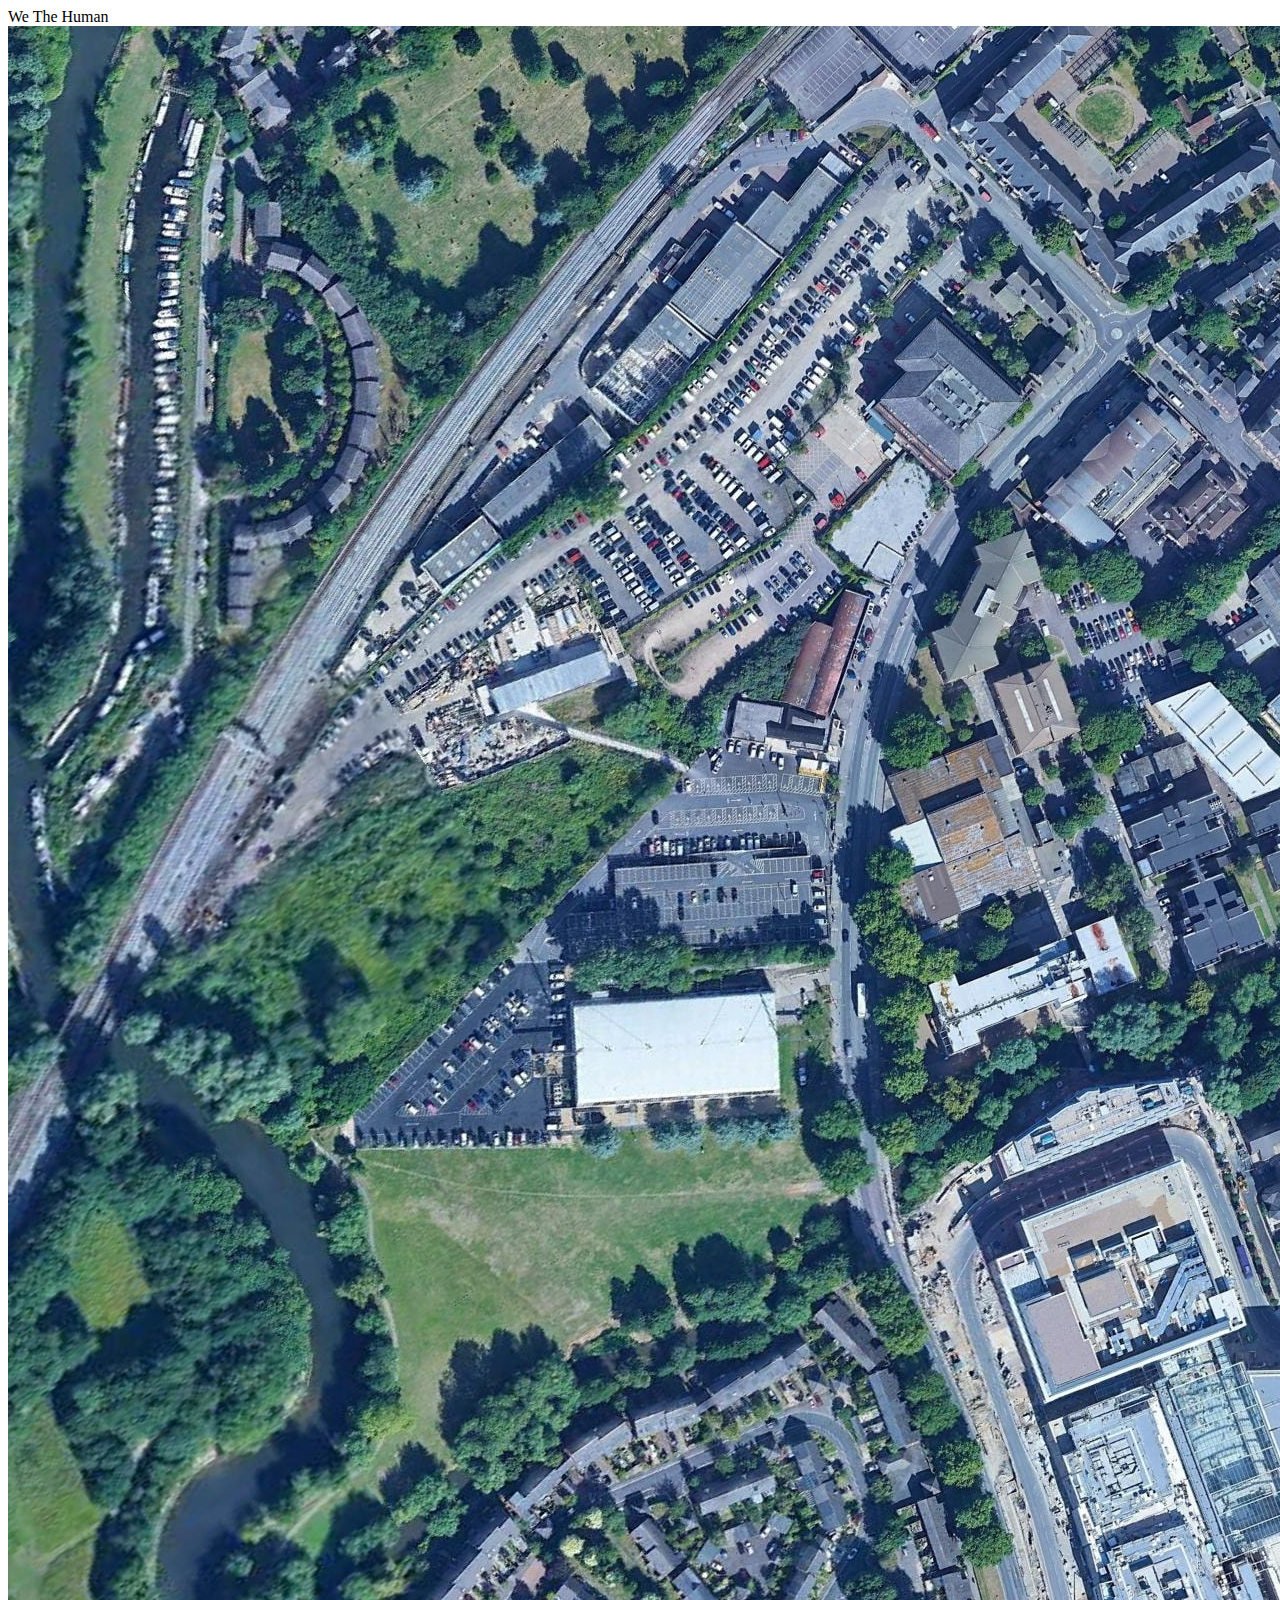
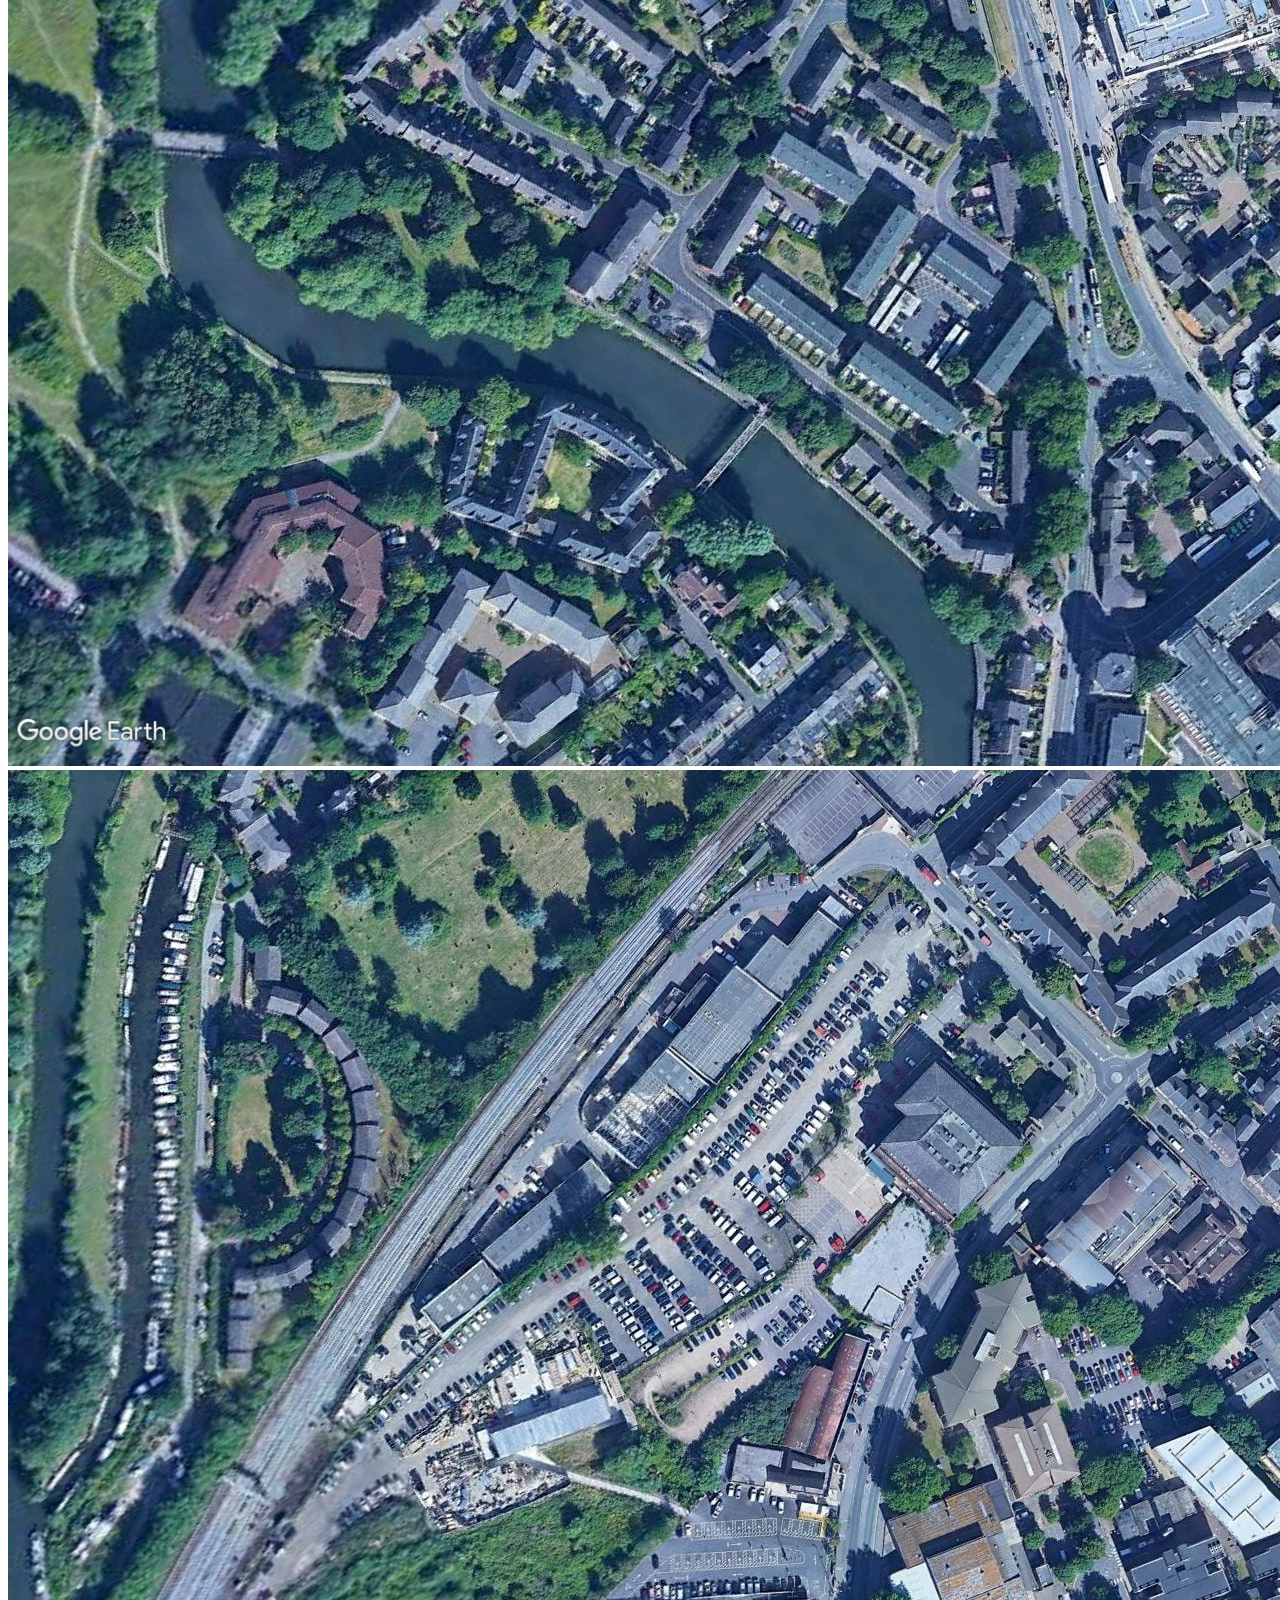
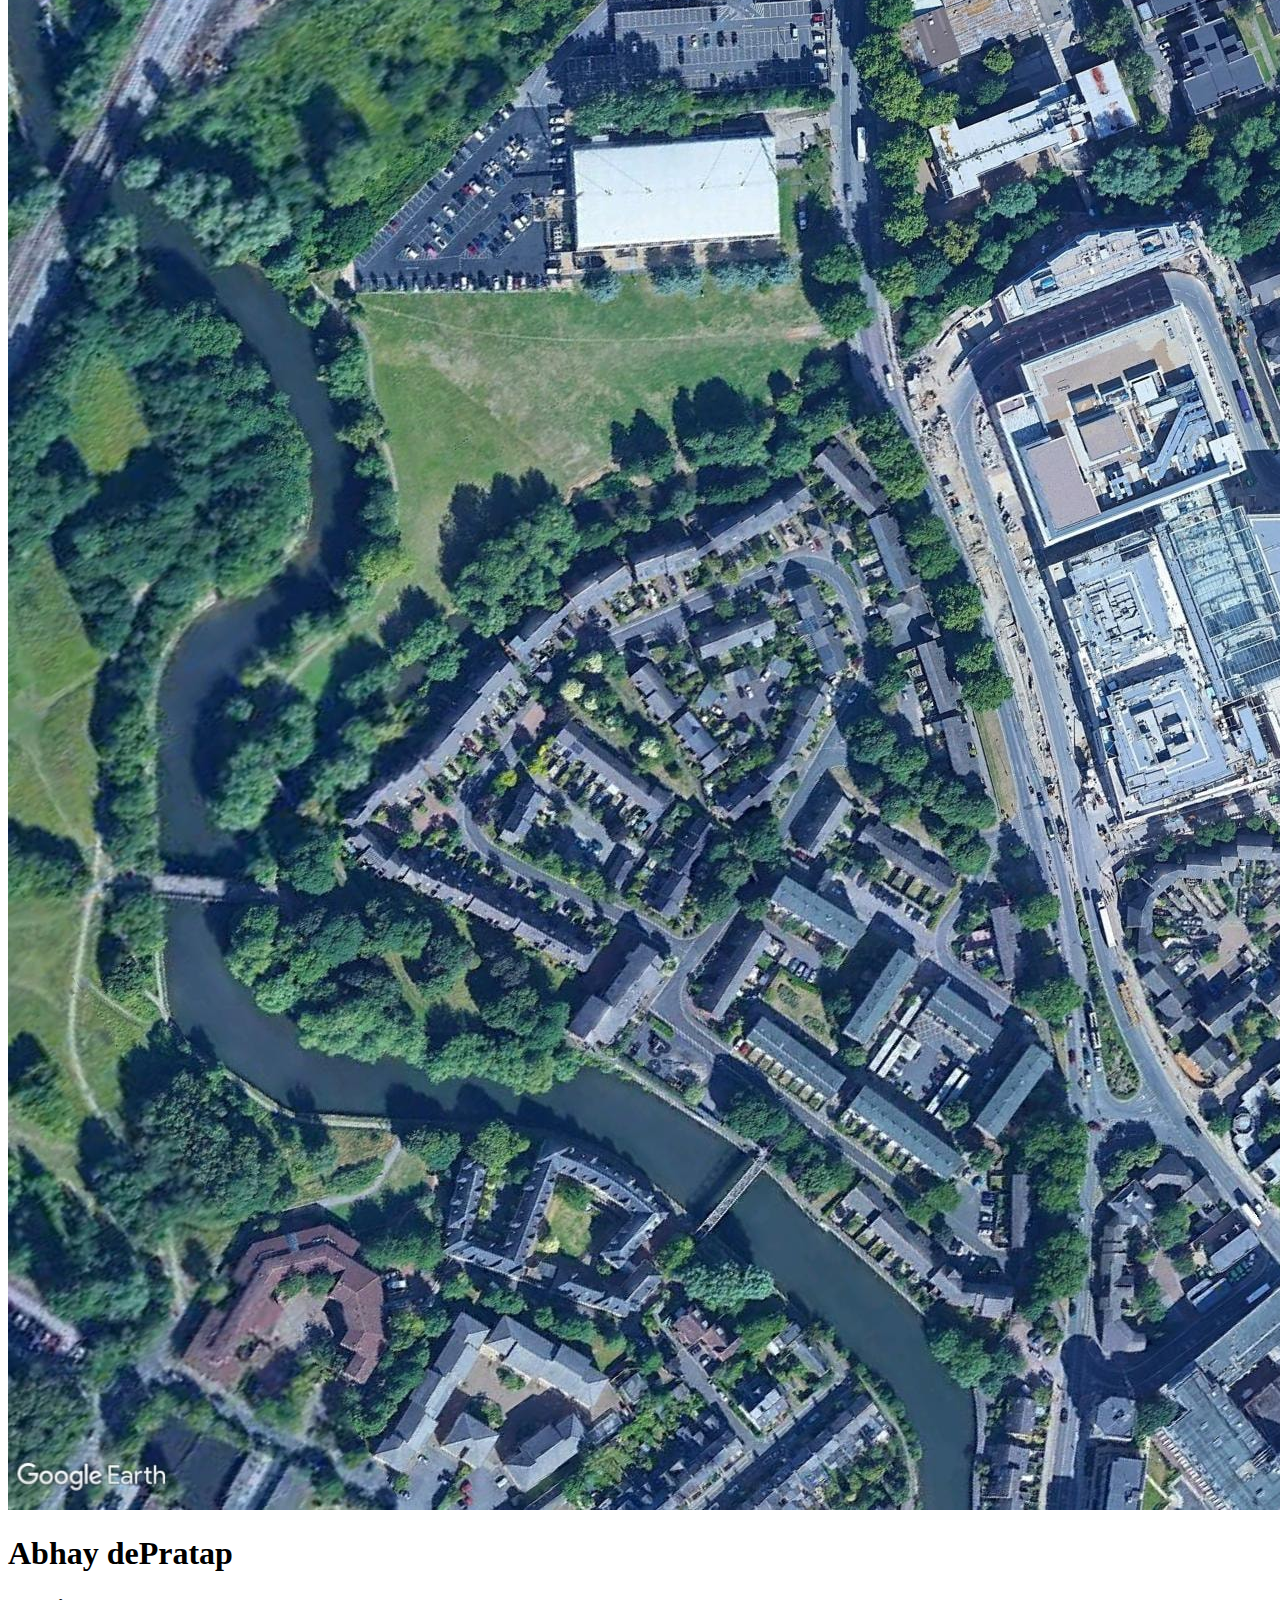
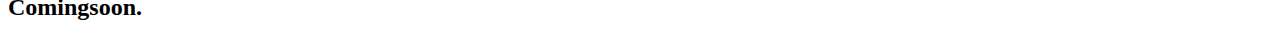
==== index.html @ f452491d "Update index.html" ====
<!DOCTYPE html>
<html lang="en">

<head>
<title>abhay web</title>
<meta name="description" content="AI for life">
</head>

<body>
We The Human
 <img src="bgimg_ge.jpg" alt="bg">
  
    <div id="main">
        <img src="bgimg_ge.jpg" alt="bg">
        <h1>Abhay dePratap</h1>
        <h2>Comingsoon. </h2>
    </div>
</body>
</html>
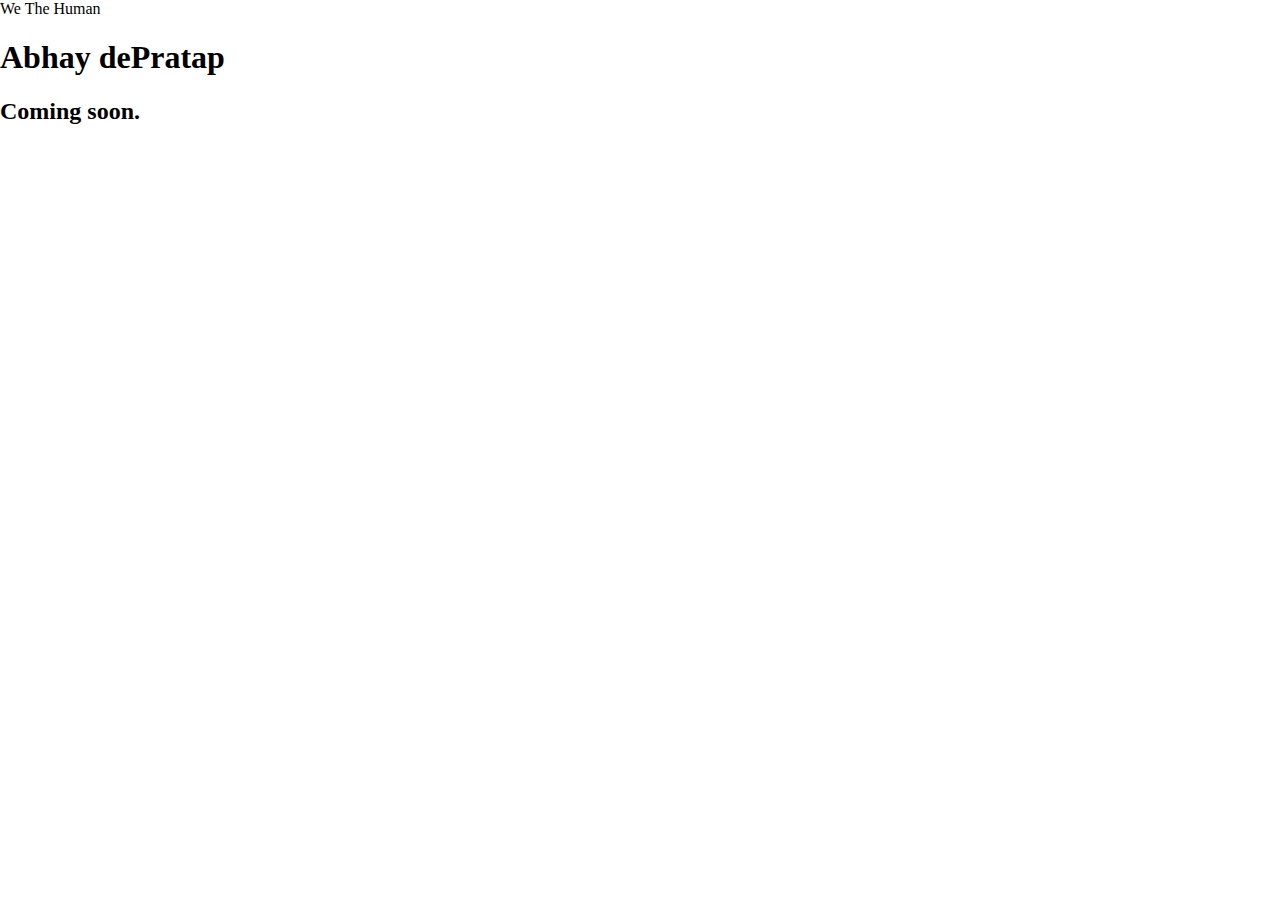
==== commit 7225953f: "Update index.html" ====
--- a/index.html
+++ b/index.html
@@ -4,16 +4,27 @@
 <head>
 <title>abhay web</title>
 <meta name="description" content="AI for life">
+
+
+
+<style>
+body, html {
+  height: 100%;
+  margin: 0;
+}
+
+.bg {
+  background-image: url("bgimg_ge.jpg");
+  height: 100%; 
+  background-position: center;
+  background-repeat: no-repeat;
+  background-size: cover;
+}
+</style>
 </head>
-
 <body>
 We The Human
- <img src="bgimg_ge.jpg" alt="bg">
-  
-    <div id="main">
-        <img src="bgimg_ge.jpg" alt="bg">
         <h1>Abhay dePratap</h1>
-        <h2>Comingsoon. </h2>
-    </div>
+        <h2>Coming soon. </h2>
 </body>
 </html>
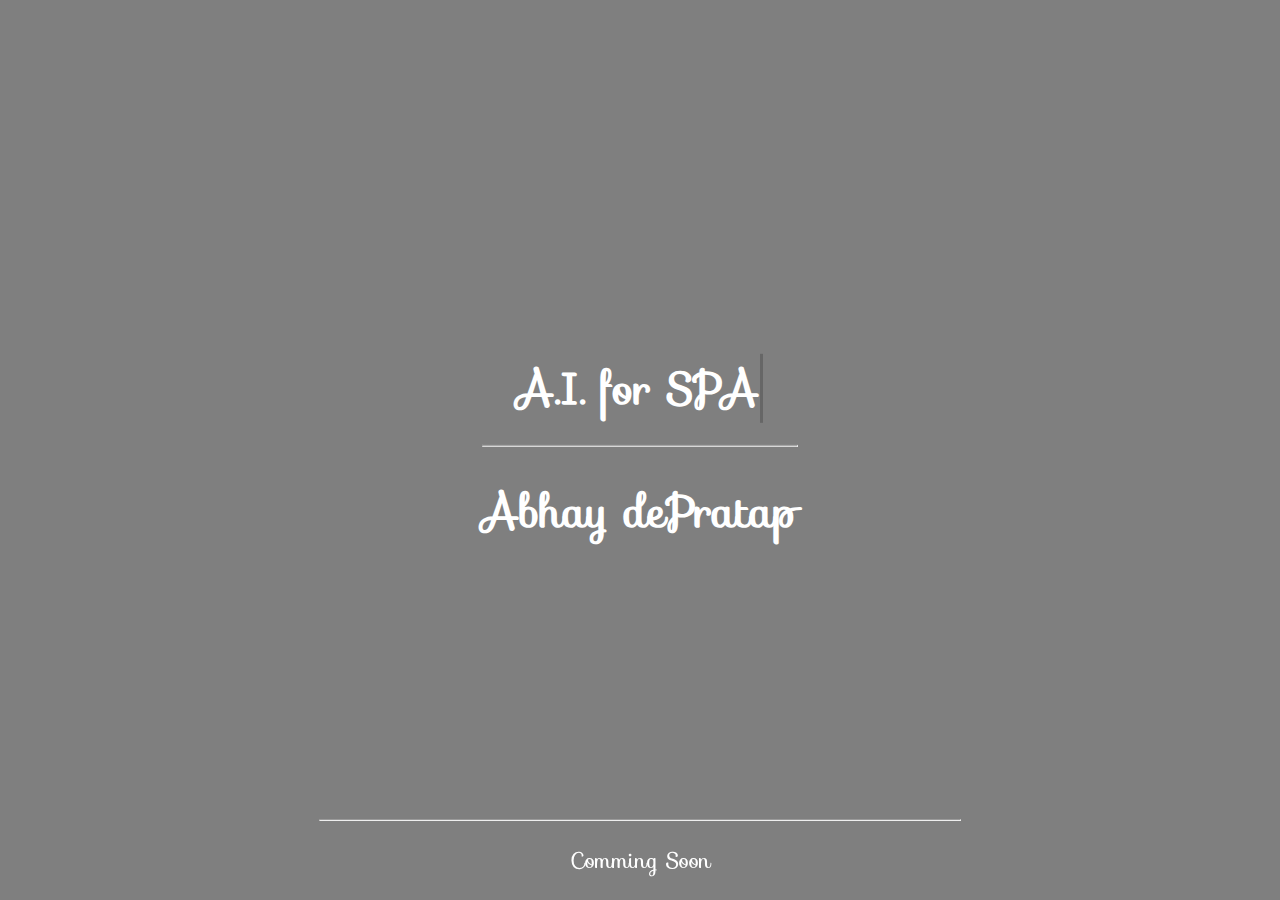
==== commit 509cd20c: "Update index.html" ====
--- a/index.html
+++ b/index.html
@@ -2,9 +2,9 @@
 <html lang="en">
 
 <head>
-<title>abhay web</title>
-<meta name="description" content="AI for life">
-
+<title>Abhay dePratap</title>
+<meta name="description" content="Web page of adep">
+<link rel="stylesheet" href="https://fonts.googleapis.com/css?family=Sofia">
 
 
 <style>
@@ -13,18 +13,145 @@
   margin: 0;
 }
 
-.bg {
-  background-image: url("bgimg_ge.jpg");
-  height: 100%; 
+.bgimg {
+  background-image:linear-gradient( rgba(0, 0, 0, 0.5), rgba(0, 0, 0, 0.5) ), url('bg_ge.jpg');
+  height: 100%;
   background-position: center;
-  background-repeat: no-repeat;
   background-size: cover;
+  position: relative;
+  color: white;
+  font-family: "Sofia";
+  font-size: 22px;
 }
+
+.middle {
+  position: absolute;
+  top: 50%;
+  left: 50%;
+  transform: translate(-50%, -50%);
+  text-align: center;
+}
+
+.footer {
+  position: fixed;
+  left: 0;
+  bottom: 0;
+  width: 100%;
+  text-align: center;
+}
+
 </style>
-</head>
+
 <body>
-We The Human
-        <h1>Abhay dePratap</h1>
-        <h2>Coming soon. </h2>
+
+<div class="bgimg">
+  <div class="middle">
+    
+    <h1>A.I. for
+     <span
+     class="txt-rotate"
+     data-period="2000"
+     data-rotate='[ "SPACE EXPLORATION", "EARTH", "SOCIETY", "EDUCATION.","FUTURE","ME","YOU","ALL","A BETTER WORLD" ]'></span>
+<hr>
+
+    <h1>Abhay dePratap</h1>
+   </h1>
+  
+
+    
+
+  </div>
+<div class="footer">
+ <p id="demo2" style="font-size:30px"></p>
+<hr width=50%>
+ <p >Comming Soon</p>
+</div>
+</div>
+
+<script>
+var TxtRotate = function(el, toRotate, period) {
+  this.toRotate = toRotate;
+  this.el = el;
+  this.loopNum = 0;
+  this.period = parseInt(period, 10) || 2000;
+  this.txt = '';
+  this.tick();
+  this.isDeleting = false;
+};
+
+TxtRotate.prototype.tick = function() {
+  var i = this.loopNum % this.toRotate.length;
+  var fullTxt = this.toRotate[i];
+
+  if (this.isDeleting) {
+    this.txt = fullTxt.substring(0, this.txt.length - 1);
+  } else {
+    this.txt = fullTxt.substring(0, this.txt.length + 1);
+  }
+
+  this.el.innerHTML = '<span class="wrap">'+this.txt+'</span>';
+
+  var that = this;
+  var delta = 300 - Math.random() * 100;
+
+  if (this.isDeleting) { delta /= 2; }
+
+  if (!this.isDeleting && this.txt === fullTxt) {
+    delta = this.period;
+    this.isDeleting = true;
+  } else if (this.isDeleting && this.txt === '') {
+    this.isDeleting = false;
+    this.loopNum++;
+    delta = 500;
+  }
+
+  setTimeout(function() {
+    that.tick();
+  }, delta);
+};
+
+window.onload = function() {
+  var elements = document.getElementsByClassName('txt-rotate');
+  for (var i=0; i<elements.length; i++) {
+    var toRotate = elements[i].getAttribute('data-rotate');
+    var period = elements[i].getAttribute('data-period');
+    if (toRotate) {
+      new TxtRotate(elements[i], JSON.parse(toRotate), period);
+    }
+  }
+
+  var css = document.createElement("style");
+  css.type = "text/css";
+  css.innerHTML = ".txt-rotate > .wrap { border-right: 0.08em solid #666 }";
+  document.body.appendChild(css);
+};
+
+
+</script>
+<script>
+
+var countDownDate = new Date("Mar 1, 2021 00:00:00").getTime();
+
+
+var countdownfunction = setInterval(function() {
+
+
+  var now = new Date().getTime();
+  var distance = countDownDate - now;
+  var days = Math.floor(distance / (1000 * 60 * 60 * 24));
+  var hours = Math.floor((distance % (1000 * 60 * 60 * 24)) / (1000 * 60 * 60));
+  var minutes = Math.floor((distance % (1000 * 60 * 60)) / (1000 * 60));
+  var seconds = Math.floor((distance % (1000 * 60)) / 1000);
+
+  document.getElementById("demo2").innerHTML = days + "d " + hours + "h "
+  + minutes + "m " + seconds + "s ";
+  
+  if (distance < 0) {
+    clearInterval(countdownfunction);
+    document.getElementById("demo").innerHTML = "EXPIRED";
+  }
+}, 1000);
+</script>
 </body>
 </html>
+
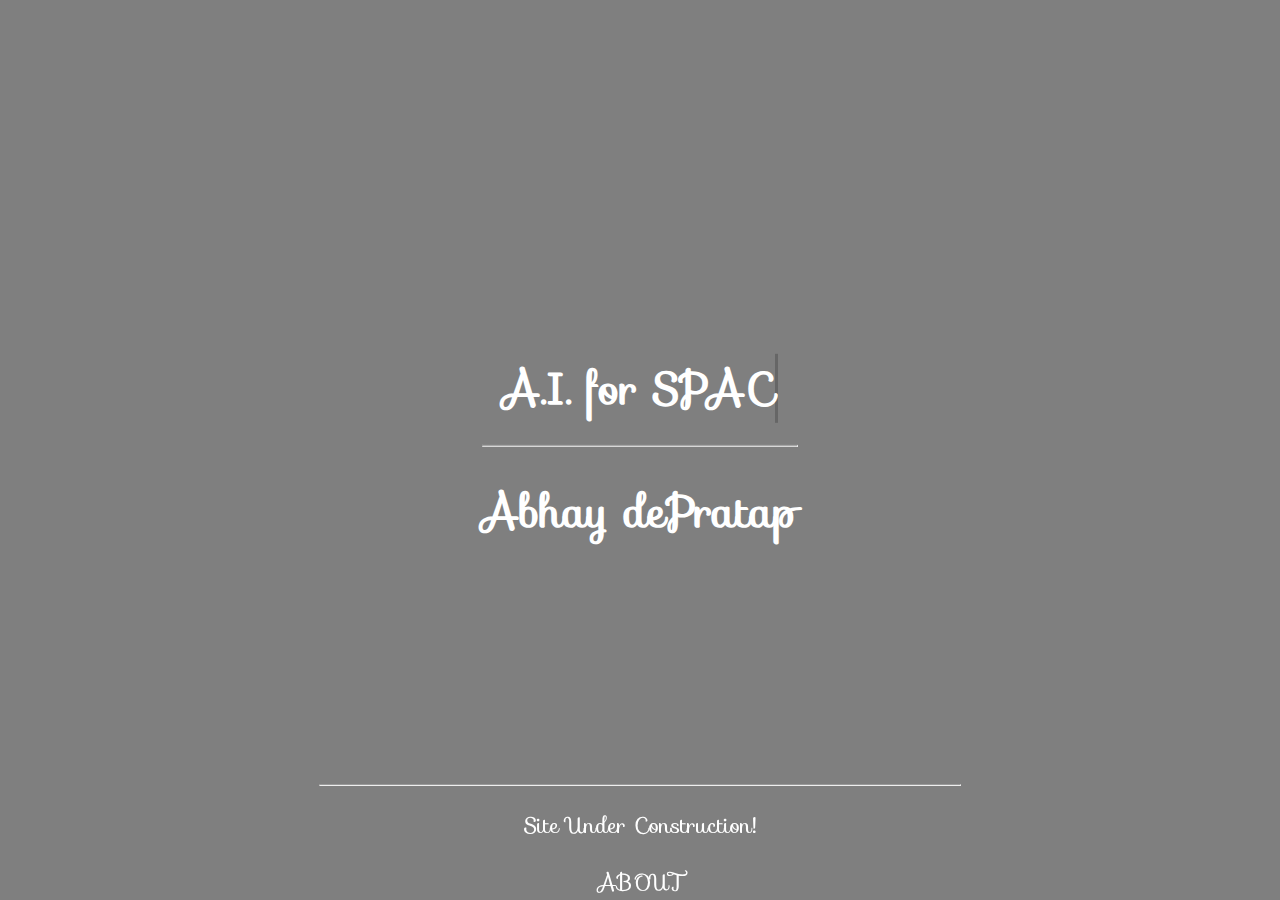
==== commit a96fa5c8: "Update index.html" ====
--- a/index.html
+++ b/index.html
@@ -39,6 +39,12 @@
   width: 100%;
   text-align: center;
 }
+  
+a:link {
+  color: white;
+  background-color: transparent;
+  text-decoration: none;
+}
 
 </style>
 
@@ -64,7 +70,8 @@
 <div class="footer">
  <p id="demo2" style="font-size:30px"></p>
 <hr width=50%>
- <p >Comming Soon</p>
+ <p >Site Under Construction!</p>
+  <a href=about.html> ABOUT </a>
 </div>
 </div>
 
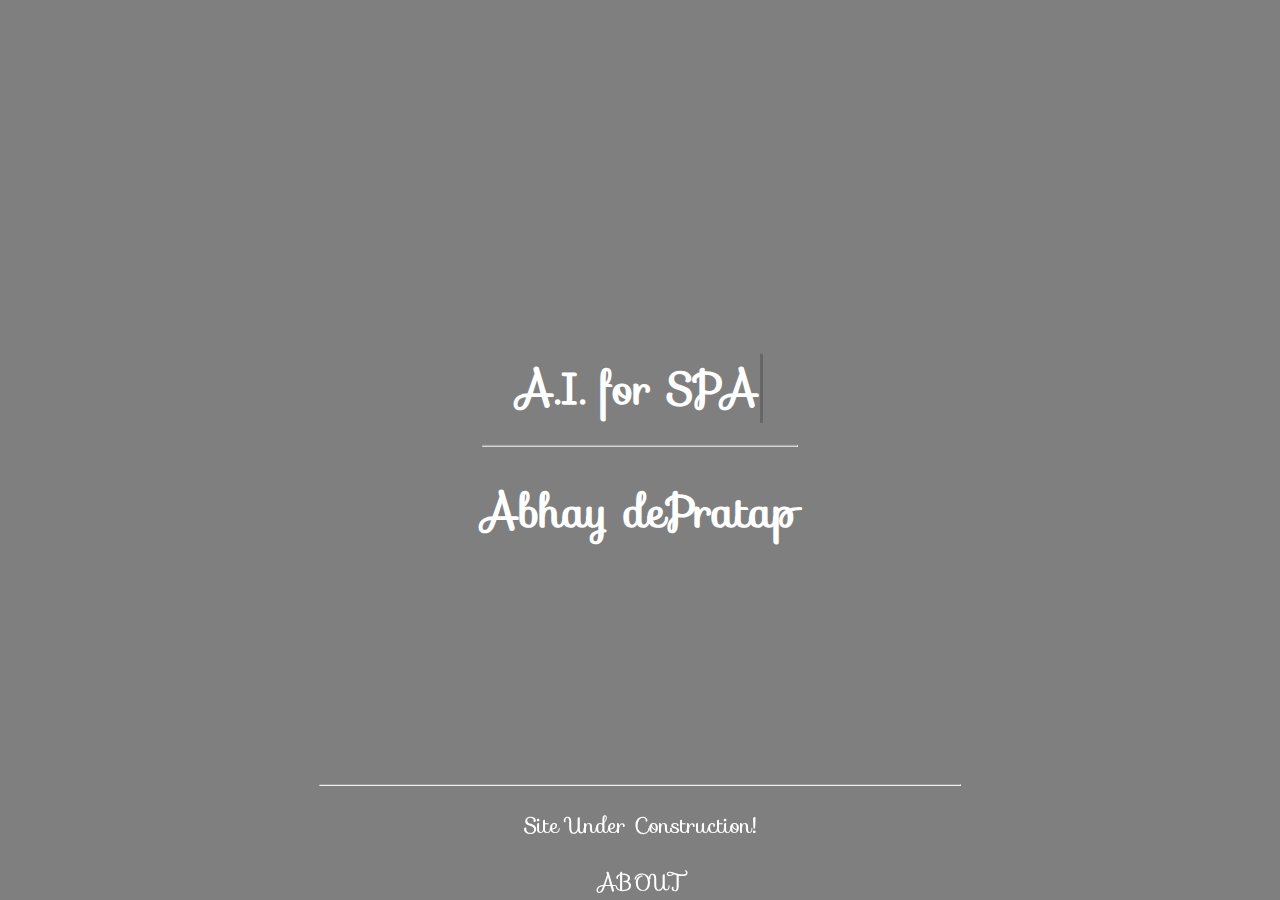
==== commit d70c7603: "Update index.html" ====
--- a/index.html
+++ b/index.html
@@ -4,6 +4,7 @@
 <head>
 <title>Abhay dePratap</title>
 <meta name="description" content="Web page of adep">
+<meta name="viewport" content="width=device-width, initial-scale=1.0">
 <link rel="stylesheet" href="https://fonts.googleapis.com/css?family=Sofia">
 
 
@@ -41,6 +42,12 @@
 }
   
 a:link {
+  color: white;
+  background-color: transparent;
+  text-decoration: none;
+}
+
+a:visited {
   color: white;
   background-color: transparent;
   text-decoration: none;
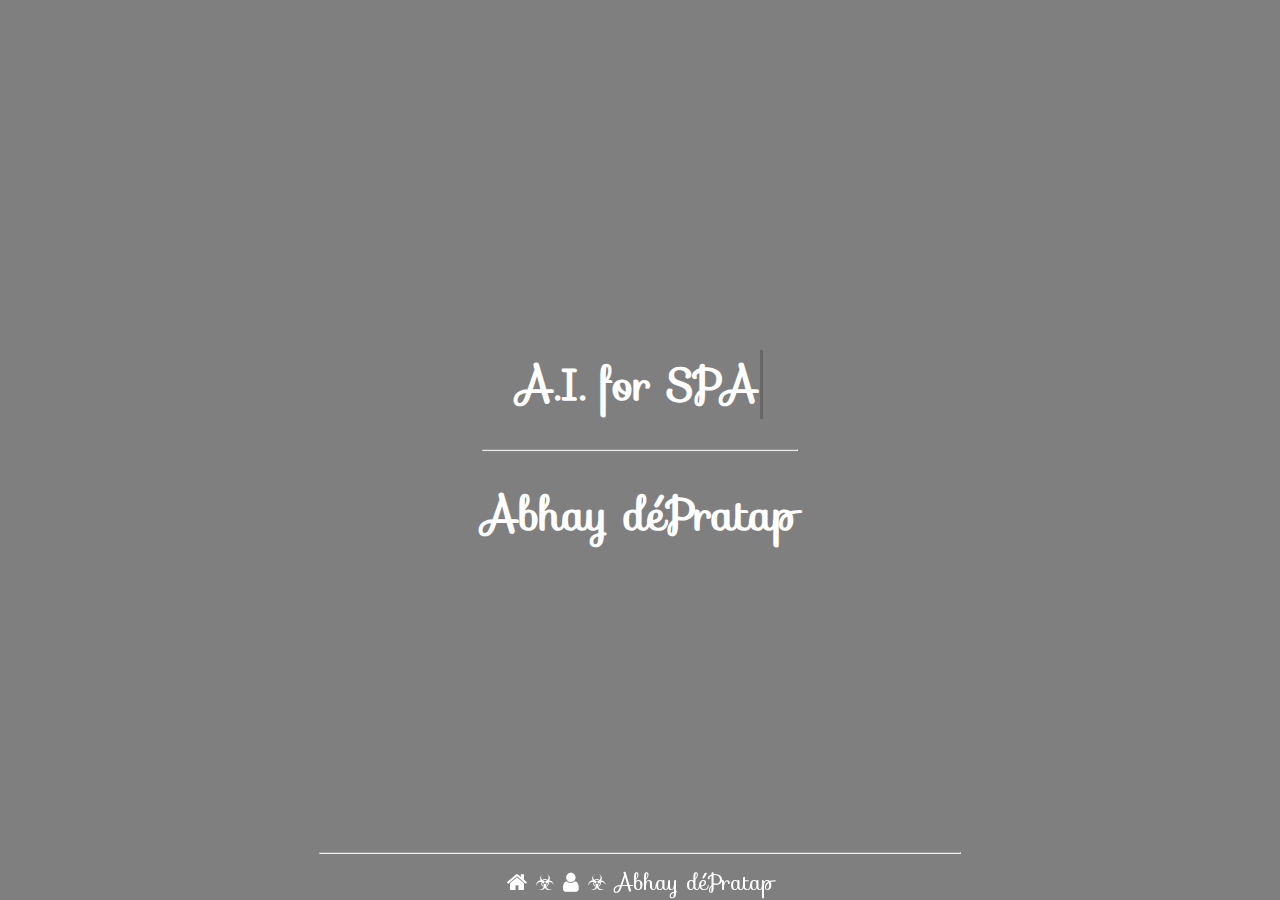
==== commit 0964f164: "Update index.html" ====
--- a/index.html
+++ b/index.html
@@ -6,6 +6,7 @@
 <meta name="description" content="Web page of adep">
 <meta name="viewport" content="width=device-width, initial-scale=1.0">
 <link rel="stylesheet" href="https://fonts.googleapis.com/css?family=Sofia">
+<link href="//maxcdn.bootstrapcdn.com/font-awesome/4.2.0/css/font-awesome.min.css" rel="stylesheet">
 
 
 <style>
@@ -64,22 +65,20 @@
      <span
      class="txt-rotate"
      data-period="2000"
-     data-rotate='[ "SPACE EXPLORATION", "EARTH", "SOCIETY", "EDUCATION.","FUTURE","ME","YOU","ALL","A BETTER WORLD" ]'></span>
+     data-rotate='[ "SPACE EXPLORATION", "EARTH", "SOCIETY", "EDUCATION.","FUTURE","ME","YOU","ALL","A BETTER WORLD" ]'></span></h1>
 <hr>
-
-    <h1>Abhay dePratap</h1>
-   </h1>
+<h1> Abhay d&#233;Pratap </h1>
   
 
     
 
   </div>
 <div class="footer">
- <p id="demo2" style="font-size:30px"></p>
 <hr width=50%>
- <p >Site Under Construction!</p>
-  <a href=about.html> ABOUT </a>
-</div>
+<a href=index.html> <i class="fa fa-home" aria-hidden="true"></i> </a>
+  &#9763;<a href=about.html> <i class="fa fa-user" aria-hidden="true"></i>  &#9763;</a> Abhay d&#233;Pratap
+ 
+ </div>
 </div>
 
 <script>
@@ -142,30 +141,7 @@
 
 
 </script>
-<script>
 
-var countDownDate = new Date("Mar 1, 2021 00:00:00").getTime();
-
-
-var countdownfunction = setInterval(function() {
-
-
-  var now = new Date().getTime();
-  var distance = countDownDate - now;
-  var days = Math.floor(distance / (1000 * 60 * 60 * 24));
-  var hours = Math.floor((distance % (1000 * 60 * 60 * 24)) / (1000 * 60 * 60));
-  var minutes = Math.floor((distance % (1000 * 60 * 60)) / (1000 * 60));
-  var seconds = Math.floor((distance % (1000 * 60)) / 1000);
-
-  document.getElementById("demo2").innerHTML = days + "d " + hours + "h "
-  + minutes + "m " + seconds + "s ";
-  
-  if (distance < 0) {
-    clearInterval(countdownfunction);
-    document.getElementById("demo").innerHTML = "EXPIRED";
-  }
-}, 1000);
-</script>
 </body>
 </html>
 
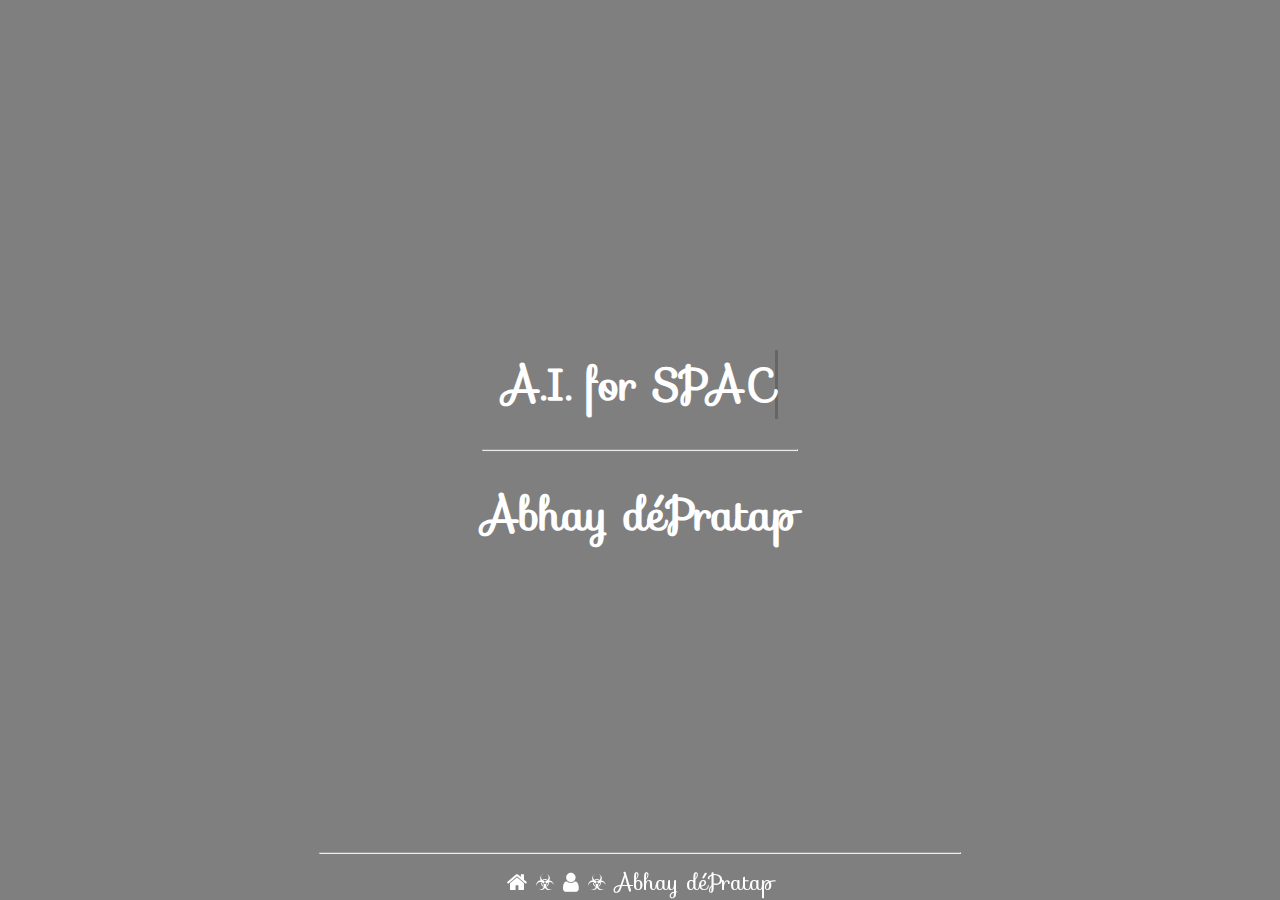
==== commit 7f3753c2: "Update index.html" ====
--- a/index.html
+++ b/index.html
@@ -3,8 +3,9 @@
 
 <head>
 <title>Abhay dePratap</title>
-<meta name="description" content="Web page of adep">
+<meta name="description" content="Abhaydepratp ">
 <meta name="viewport" content="width=device-width, initial-scale=1.0">
+<meta name="google-site-verification" content="NSQ2PV_3fzU1RmPf5N4MHV7_9iO-iHqMkV_0NcHlTjc" />
 <link rel="stylesheet" href="https://fonts.googleapis.com/css?family=Sofia">
 <link href="//maxcdn.bootstrapcdn.com/font-awesome/4.2.0/css/font-awesome.min.css" rel="stylesheet">
 
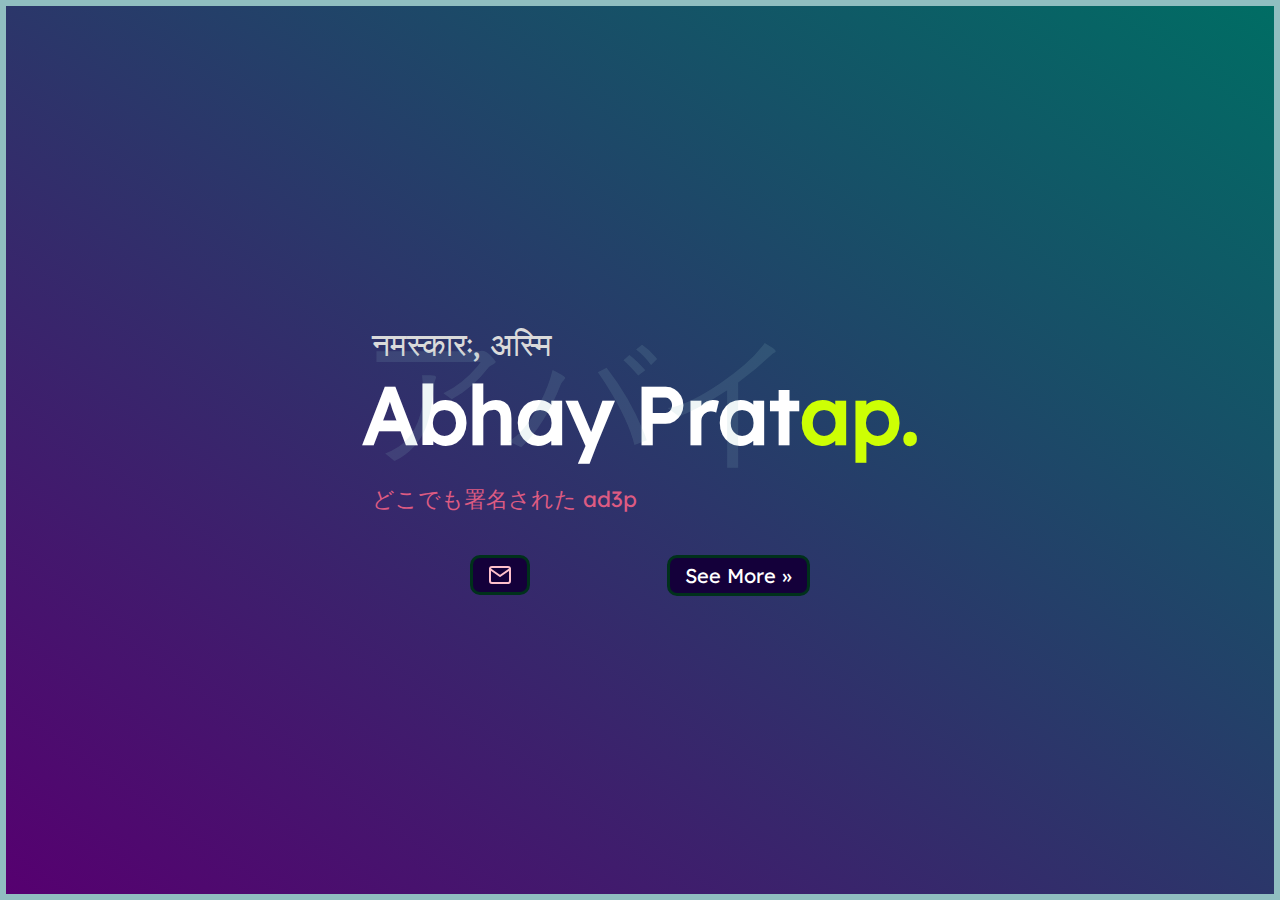
==== commit c083de5a: "updated look" ====
--- a/index.html
+++ b/index.html
@@ -1,148 +1,42 @@
-<!DOCTYPE html>
-<html lang="en">
+<html>
+    <head>
+        <title>
+            Abhay Pratap
+        </title>
+        <meta name="viewport" content="width=device-width,initial-scale=1"/>
+        <meta name="title" content="Abhay Pratap - Personal Website"/>
+        <meta name="description" content="I'm Abhay Pratap and this is my personal website, acting as a digital repository of everything that I create online."/>
+        
+        <link rel="icon" href="icons/favicon.ico"/>
+        <link rel="apple-touch-icon" sizes="180x180" href="icons/apple-touch-icon.png"/>
+        <link rel="icon" type="image/png" sizes="32x32" href="icons/favicon-32x32.png"/>
+        <link rel="icon" type="image/png" sizes="16x16" href="icons/favicon-16x16.png"/>
 
-<head>
-<title>Abhay dePratap</title>
-<meta name="description" content="Abhaydepratp ">
-<meta name="viewport" content="width=device-width, initial-scale=1.0">
-<meta name="google-site-verification" content="NSQ2PV_3fzU1RmPf5N4MHV7_9iO-iHqMkV_0NcHlTjc" />
-<link rel="stylesheet" href="https://fonts.googleapis.com/css?family=Sofia">
-<link href="//maxcdn.bootstrapcdn.com/font-awesome/4.2.0/css/font-awesome.min.css" rel="stylesheet">
+        <link rel="stylesheet" href="style/style-first.css">
+        <!-- <meta http-equiv="refresh" content="2"> -->
 
+    </head>
+    <body>
+        <!--  -->
+        <!-- <div id="main-border"> -->
+        <div id="titlePage">
+            <div id="mainTitle">
+                <span style="color: var(--background-color); opacity:15%;position: fixed; font-size: 9rem;">アバイ</span><br>
+                <span class="sHeading">नमस्कारः, अस्मि</span><br/>
+                <span class="heading">Abhay </span>
+                <span class="heading">Prat<span style="color: rgb(205, 255, 4);">ap.</span></span><br/><br/>
+                <span class="ssHeading">どこでも署名された ad3p</span><br/>
 
-<style>
-body, html {
-  height: 100%;
-  margin: 0;
-}
+            </div> 
+        
 
-.bgimg {
-  background-image:linear-gradient( rgba(0, 0, 0, 0.5), rgba(0, 0, 0, 0.5) ), url('bg_ge.jpg');
-  height: 100%;
-  background-position: center;
-  background-size: cover;
-  position: relative;
-  color: white;
-  font-family: "Sofia";
-  font-size: 22px;
-}
-
-.middle {
-  position: absolute;
-  top: 50%;
-  left: 50%;
-  transform: translate(-50%, -50%);
-  text-align: center;
-}
-
-.footer {
-  position: fixed;
-  left: 0;
-  bottom: 0;
-  width: 100%;
-  text-align: center;
-}
-  
-a:link {
-  color: white;
-  background-color: transparent;
-  text-decoration: none;
-}
-
-a:visited {
-  color: white;
-  background-color: transparent;
-  text-decoration: none;
-}
-
-</style>
-
-<body>
-
-<div class="bgimg">
-  <div class="middle">
-    
-    <h1>A.I. for
-     <span
-     class="txt-rotate"
-     data-period="2000"
-     data-rotate='[ "SPACE EXPLORATION", "EARTH", "SOCIETY", "EDUCATION.","FUTURE","ME","YOU","ALL","A BETTER WORLD" ]'></span></h1>
-<hr>
-<h1> Abhay d&#233;Pratap </h1>
-  
-
-    
-
-  </div>
-<div class="footer">
-<hr width=50%>
-<a href=index.html> <i class="fa fa-home" aria-hidden="true"></i> </a>
-  &#9763;<a href=about.html> <i class="fa fa-user" aria-hidden="true"></i>  &#9763;</a> Abhay d&#233;Pratap
- 
- </div>
-</div>
-
-<script>
-var TxtRotate = function(el, toRotate, period) {
-  this.toRotate = toRotate;
-  this.el = el;
-  this.loopNum = 0;
-  this.period = parseInt(period, 10) || 2000;
-  this.txt = '';
-  this.tick();
-  this.isDeleting = false;
-};
-
-TxtRotate.prototype.tick = function() {
-  var i = this.loopNum % this.toRotate.length;
-  var fullTxt = this.toRotate[i];
-
-  if (this.isDeleting) {
-    this.txt = fullTxt.substring(0, this.txt.length - 1);
-  } else {
-    this.txt = fullTxt.substring(0, this.txt.length + 1);
-  }
-
-  this.el.innerHTML = '<span class="wrap">'+this.txt+'</span>';
-
-  var that = this;
-  var delta = 300 - Math.random() * 100;
-
-  if (this.isDeleting) { delta /= 2; }
-
-  if (!this.isDeleting && this.txt === fullTxt) {
-    delta = this.period;
-    this.isDeleting = true;
-  } else if (this.isDeleting && this.txt === '') {
-    this.isDeleting = false;
-    this.loopNum++;
-    delta = 500;
-  }
-
-  setTimeout(function() {
-    that.tick();
-  }, delta);
-};
-
-window.onload = function() {
-  var elements = document.getElementsByClassName('txt-rotate');
-  for (var i=0; i<elements.length; i++) {
-    var toRotate = elements[i].getAttribute('data-rotate');
-    var period = elements[i].getAttribute('data-period');
-    if (toRotate) {
-      new TxtRotate(elements[i], JSON.parse(toRotate), period);
-    }
-  }
-
-  var css = document.createElement("style");
-  css.type = "text/css";
-  css.innerHTML = ".txt-rotate > .wrap { border-right: 0.08em solid #666 }";
-  document.body.appendChild(css);
-};
-
-
-</script>
-
-</body>
-</html>
-
+            <br>
+            <div id="footButtons">
+                <a href="mailto:ad3p@proton.me?subject=Through%20Homepage" class="mail" target="_blank" rel="noopener noreferrer"><button class="navButton"><svg xmlns="http://www.w3.org/2000/svg" height="24" viewBox="0 0 24 24" fill="none" stroke="pink" stroke-width="2" stroke-linecap="round" stroke-linejoin="round"><path d="M4 4h16c1.1 0 2 .9 2 2v12c0 1.1-.9 2-2 2H4c-1.1 0-2-.9-2-2V6c0-1.1.9-2 2-2z"></path><polyline points="22,6 12,13 2,6"></polyline></svg></button></a>
+               <a href="about.html"><button class="navButton">See More &#187;</button></a>
+                
+            </div>
+        </div>
+        <!-- </div> -->
+    </body>
+</html>--- a/style/style-first.css
+++ b/style/style-first.css
@@ -0,0 +1,95 @@
+:root{
+    --caret-color-1:#560070;
+    --caret-color-2:#006d64;
+    --caret-sub-color: #14003a;
+    --border-color: #00311b;
+    --background-color:#90bec0;
+    --text-color-light:#ffffff;
+    
+}
+
+*{
+    font-family: 'Lexend';
+}
+
+@font-face {
+    font-family: 'Lexend';
+    src: url(font/Lexend-Regular.woff2) format('woff2');
+    /* src: url(font/montserrat-v15-latin-regular.woff2) format('woff2'); */
+
+}
+
+body{
+    min-height: -webkit-fill-available;
+    background-color: var(--background-color);
+    margin: 6px;
+    animation: fadeIn 2s ease;
+
+  
+
+}
+#titlePage{
+    background: linear-gradient(to top right,var(--caret-color-1),var(--caret-color-2)); 
+    min-height: -webkit-fill-available;
+    min-width: -webkit-fill-available;
+    display: flex;
+    flex-direction: column;
+    align-items: center;
+    justify-content: center;
+    color: var(--text-color-light);
+    padding:40px;
+}
+
+#footButtons{
+    width: 50%;
+    display: flex;
+    flex-direction: row;
+    justify-content: space-evenly;
+    margin-top: 20px;
+    /* padding-left: 40%; */
+    /* padding-right: 40%; */
+}
+
+.heading{
+    font-size: 5rem;
+    font-weight: 600;
+}
+.sHeading{
+    font-size: 2rem;
+    padding:10px;
+    color: #dadada;
+}
+.ssHeading{
+    font-size: 1.4rem;
+    padding:10px;
+    color: rgb(221, 91, 130);
+    /* font-style: italic; */
+}
+
+.navButton{
+    background-color: var(--caret-sub-color);
+    color: var(--text-color-light);
+    font-size: 20px;
+    padding: 5px 15px;
+    border: 3px solid var(--border-color);
+    border-radius: 10px;
+    margin-left: 10px;
+    margin-right: 10px;
+
+}
+@keyframes fadeIn {
+    from { opacity: 0.7; }
+    to   { opacity: 1; }
+}
+
+
+
+@media all and (max-width: 600px) {
+    #footButtons{
+        width:90%;
+        margin-top: 4rem;
+    }
+  }
+
+
+
